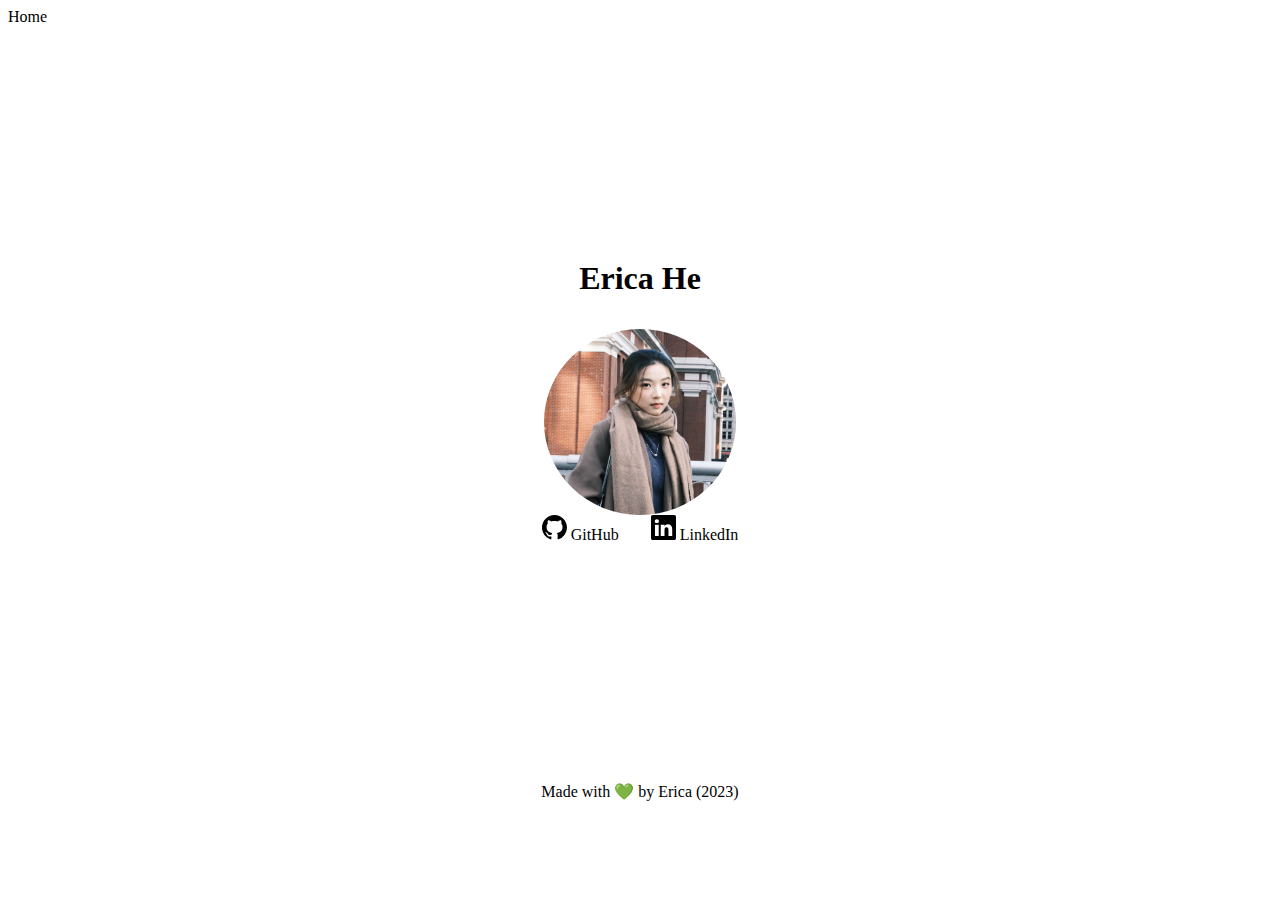
==== contact.html @ ba96f3f7 "in progress" ====
<!DOCTYPE html>
<html lang="en">
<head>
    <meta charset="UTF-8">
    <meta name="viewport" content="width=device-width, initial-scale=1.0">
    <title>Contact</title>
    <link href="https://cdn.jsdelivr.net/npm/bootstrap@5.3.2/dist/css/bootstrap.min.css" rel="stylesheet"
        integrity="sha384-T3c6CoIi6uLrA9TneNEoa7RxnatzjcDSCmG1MXxSR1GAsXEV/Dwwykc2MPK8M2HN" crossorigin="anonymous">
    <link rel="stylesheet" href="style.css">
</head>
<body>
    <div class="mx-5 mb-5">
        <header class="d-flex flex-wrap justify-content-center py-3 mb-4 border-bottom">
            <a href="./home.html" class="d-flex align-items-center mb-3 mb-md-0 me-md-auto link-body-emphasis text-decoration-none">
                <span class="fs-4">Home</span>
            </a>
        </header>
    </div>

    <div class="flex-container mt-5 mx-3" >
        <div class="card" style="width: 30rem; border: 1px solid bs-dark;">
                <h3 class="contact-title font-serif my-3" style="font-weight: 600; font-size:xx-large;">Erica He</h3>
                <img src="asset/erica-profile-2.jpg"  alt="erica-profile-img" class="contact-img" >
                <div class="my-4 button-flex-container">
                    <a href="https://github.com/ericahe127" class="btn btn-outline-primary" target="_blank"><svg xmlns="http://www.w3.org/2000/svg" width="25" height="25" fill="currentColor" class="bi bi-github"
                        viewBox="0 0 16 16">
                        <path
                            d="M8 0C3.58 0 0 3.58 0 8c0 3.54 2.29 6.53 5.47 7.59.4.07.55-.17.55-.38 0-.19-.01-.82-.01-1.49-2.01.37-2.53-.49-2.69-.94-.09-.23-.48-.94-.82-1.13-.28-.15-.68-.52-.01-.53.63-.01 1.08.58 1.23.82.72 1.21 1.87.87 2.33.66.07-.52.28-.87.51-1.07-1.78-.2-3.64-.89-3.64-3.95 0-.87.31-1.59.82-2.15-.08-.2-.36-1.02.08-2.12 0 0 .67-.21 2.2.82.64-.18 1.32-.27 2-.27.68 0 1.36.09 2 .27 1.53-1.04 2.2-.82 2.2-.82.44 1.1.16 1.92.08 2.12.51.56.82 1.27.82 2.15 0 3.07-1.87 3.75-3.65 3.95.29.25.54.73.54 1.48 0 1.07-.01 1.93-.01 2.2 0 .21.15.46.55.38A8.012 8.012 0 0 0 16 8c0-4.42-3.58-8-8-8" />
                    </svg> GitHub</a>
                    <a href="linkedin.com/in/erica-he-91316a265" class="btn btn-outline-primary" target="_blank"><svg xmlns="http://www.w3.org/2000/svg" width="25" height="25" fill="currentColor" class="bi bi-linkedin"
                        viewBox="0 0 16 16">
                        <path
                            d="M0 1.146C0 .513.526 0 1.175 0h13.65C15.474 0 16 .513 16 1.146v13.708c0 .633-.526 1.146-1.175 1.146H1.175C.526 16 0 15.487 0 14.854V1.146zm4.943 12.248V6.169H2.542v7.225h2.401m-1.2-8.212c.837 0 1.358-.554 1.358-1.248-.015-.709-.52-1.248-1.342-1.248-.822 0-1.359.54-1.359 1.248 0 .694.521 1.248 1.327 1.248h.016zm4.908 8.212V9.359c0-.216.016-.432.08-.586.173-.431.568-.878 1.232-.878.869 0 1.216.662 1.216 1.634v3.865h2.401V9.25c0-2.22-1.184-3.252-2.764-3.252-1.274 0-1.845.7-2.165 1.193v.025h-.016a5.54 5.54 0 0 1 .016-.025V6.169h-2.4c.03.678 0 7.225 0 7.225h2.4" />
                    </svg> LinkedIn</a>
                </div>
        </div>
    </div>

    <footer class="contact-footer py-5 mt-5 border-top">
        <p class=" text-body-secondary">Made with 💚 by Erica (2023)</p>
    </footer>
</body>
</html>
---- style.css ----
.font-serif {
    font-family: 'SerifFont', serif;
}

.flex-container{
    display: flex;
    justify-content: center;
    align-items: center;
    height: 80vh;
}

.contact-footer{
    display: flex;
        justify-content: center;
        align-items: center;
        height: 10vh;
}

.contact-title{
    text-align: center;
}

.contact-img{
    border-radius: 50%;
    margin: 0 auto;
    display: block;
    width: 40%;
    height: 40%;
}

.button-flex-container{
    display: flex;
    gap: 2rem;
    justify-content: center;
}

a{
    text-decoration: none;
    color: black;
}



.carousel-caption{
    color: black;
}

/* .carousel .carousel-item {
    height: 40rem;
} */

/* .carousel-item img {
    object-fit: cover;
    width: 90%;
    margin: 0 auto;
    min-height: 20rem;
    max-width:max-content;
}  */

.carousel .carousel-indicators .active {
    background-color:bisque;
}
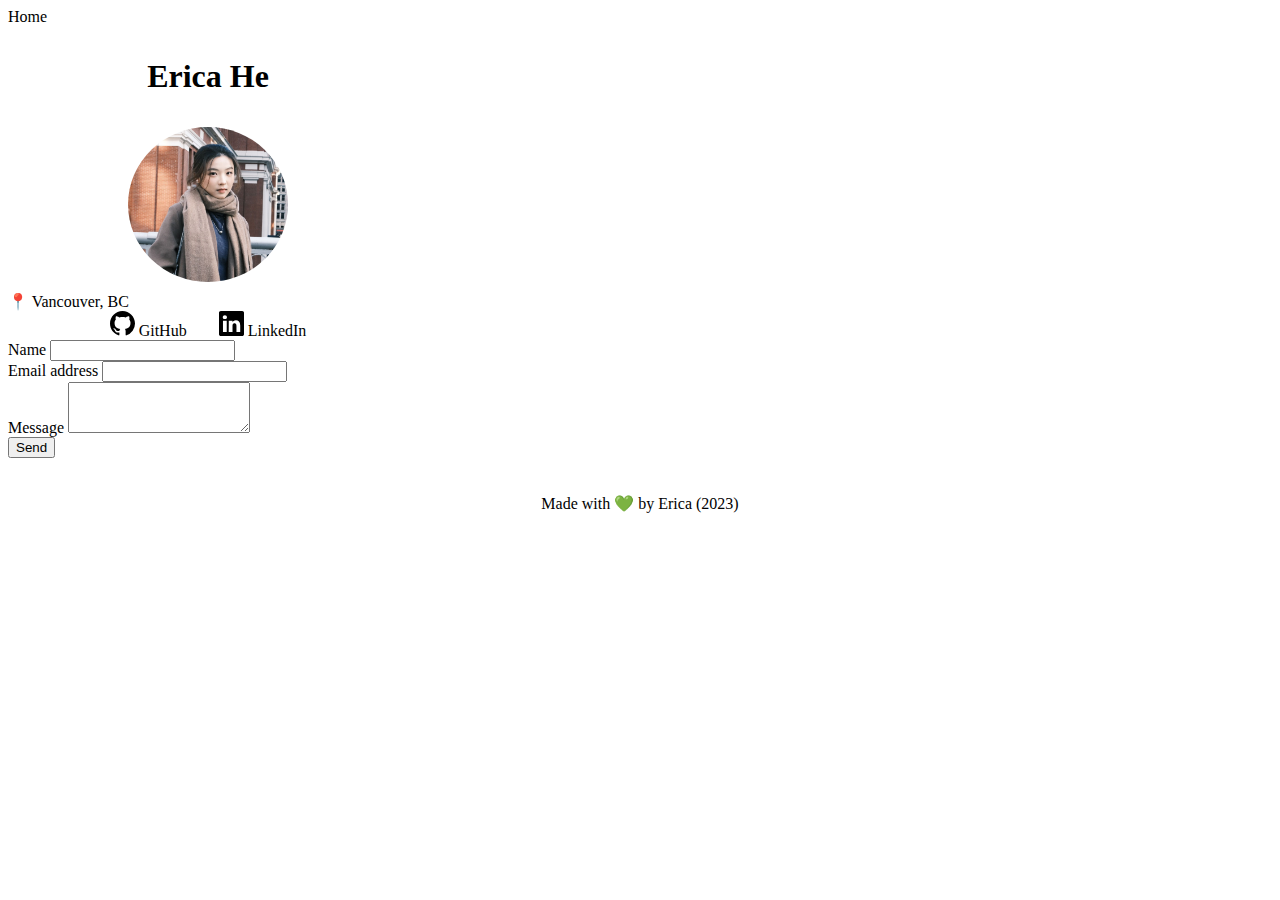
==== commit 4b2648a6: "finish contact page" ====
--- a/contact.html
+++ b/contact.html
@@ -17,10 +17,11 @@
         </header>
     </div>
 
-    <div class="flex-container mt-5 mx-3" >
-        <div class="card" style="width: 30rem; border: 1px solid bs-dark;">
-                <h3 class="contact-title font-serif my-3" style="font-weight: 600; font-size:xx-large;">Erica He</h3>
+    <div class="row mt-5 justify-content-center">
+        <div class="card col-12 col-sm-6 col-lg-6 px-5 mb-3" style="width: 25rem; border: 1px solid bs-dark;">
+                <h3 class="contact-title my-3" style="font-weight: 600; font-size:xx-large;">Erica He</h3>
                 <img src="asset/erica-profile-2.jpg"  alt="erica-profile-img" class="contact-img" >
+                <p style="margin: 0 auto;">📍 Vancouver, BC</p>
                 <div class="my-4 button-flex-container">
                     <a href="https://github.com/ericahe127" class="btn btn-outline-primary" target="_blank"><svg xmlns="http://www.w3.org/2000/svg" width="25" height="25" fill="currentColor" class="bi bi-github"
                         viewBox="0 0 16 16">
@@ -34,10 +35,30 @@
                     </svg> LinkedIn</a>
                 </div>
         </div>
+        <div class="col-12 col-sm-6 col-lg-6 px-5">
+            <div class="mb-3 row justify-content-around" style="width: fit-content;">
+                <div class="col-6 justify-content-start">
+                    <label for="exampleFormControlInput1" class="form-label col-lg-6">Name</label>
+                    <input type="text" id="nameInput" class="form-control col-lg-6" style="width:fit-content" >
+                </div>
+                <div class="col-6 justify-content-start">
+                    <label for="exampleFormControlInput1" class="form-label col-lg-6">Email address</label>
+                    <input type="email" id="emailInput" class="form-control col-lg-6"  style="width:fit-content">
+                </div>
+            </div>
+            <div class="mb-3">
+                <label for="exampleFormControlTextarea1" class="form-label">Message</label>
+                <textarea class="form-control" id="messageInput" rows="3"></textarea>
+            </div>
+            <button class="btn btn-md btn-outline-primary" id="send-button" style="width: fit-content;">Send</button>
+        </div>
     </div>
 
-    <footer class="contact-footer py-5 mt-5 border-top">
-        <p class=" text-body-secondary">Made with 💚 by Erica (2023)</p>
+    <footer class="contact-footer my-5 mx-5 border-top">
+        <p class=" text-body-secondary pt-5">Made with 💚 by Erica (2023)</p>
     </footer>
+
+    <script src="https://ajax.googleapis.com/ajax/libs/jquery/3.7.1/jquery.min.js"></script>
+    <script src="contact.js"></script>
 </body>
 </html>--- a/style.css
+++ b/style.css
@@ -23,6 +23,7 @@
 .contact-img{
     border-radius: 50%;
     margin: 0 auto;
+    margin-bottom: 10px;
     display: block;
     width: 40%;
     height: 40%;
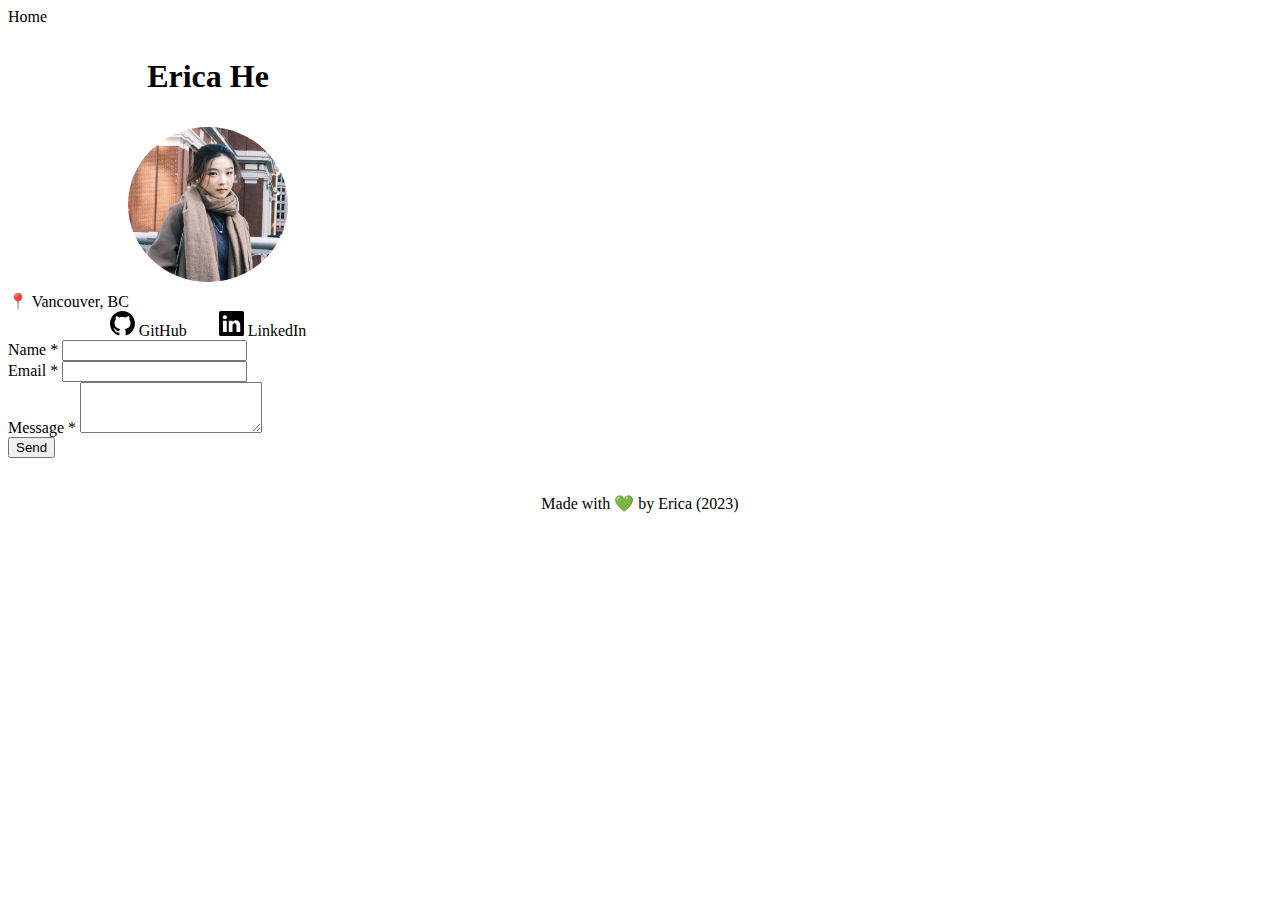
==== commit 92a01887: "added constraint" ====
--- a/contact.html
+++ b/contact.html
@@ -38,16 +38,16 @@
         <div class="col-12 col-sm-6 col-lg-6 px-5">
             <div class="mb-3 row justify-content-around" style="width: fit-content;">
                 <div class="col-6 justify-content-start">
-                    <label for="exampleFormControlInput1" class="form-label col-lg-6">Name</label>
+                    <label for="exampleFormControlInput1" class="form-label col-lg-6">Name *</label>
                     <input type="text" id="nameInput" class="form-control col-lg-6" style="width:fit-content" >
                 </div>
                 <div class="col-6 justify-content-start">
-                    <label for="exampleFormControlInput1" class="form-label col-lg-6">Email address</label>
+                    <label for="exampleFormControlInput1" class="form-label col-lg-6">Email *</label>
                     <input type="email" id="emailInput" class="form-control col-lg-6"  style="width:fit-content">
                 </div>
             </div>
             <div class="mb-3">
-                <label for="exampleFormControlTextarea1" class="form-label">Message</label>
+                <label for="exampleFormControlTextarea1" class="form-label">Message *</label>
                 <textarea class="form-control" id="messageInput" rows="3"></textarea>
             </div>
             <button class="btn btn-md btn-outline-primary" id="send-button" style="width: fit-content;">Send</button>
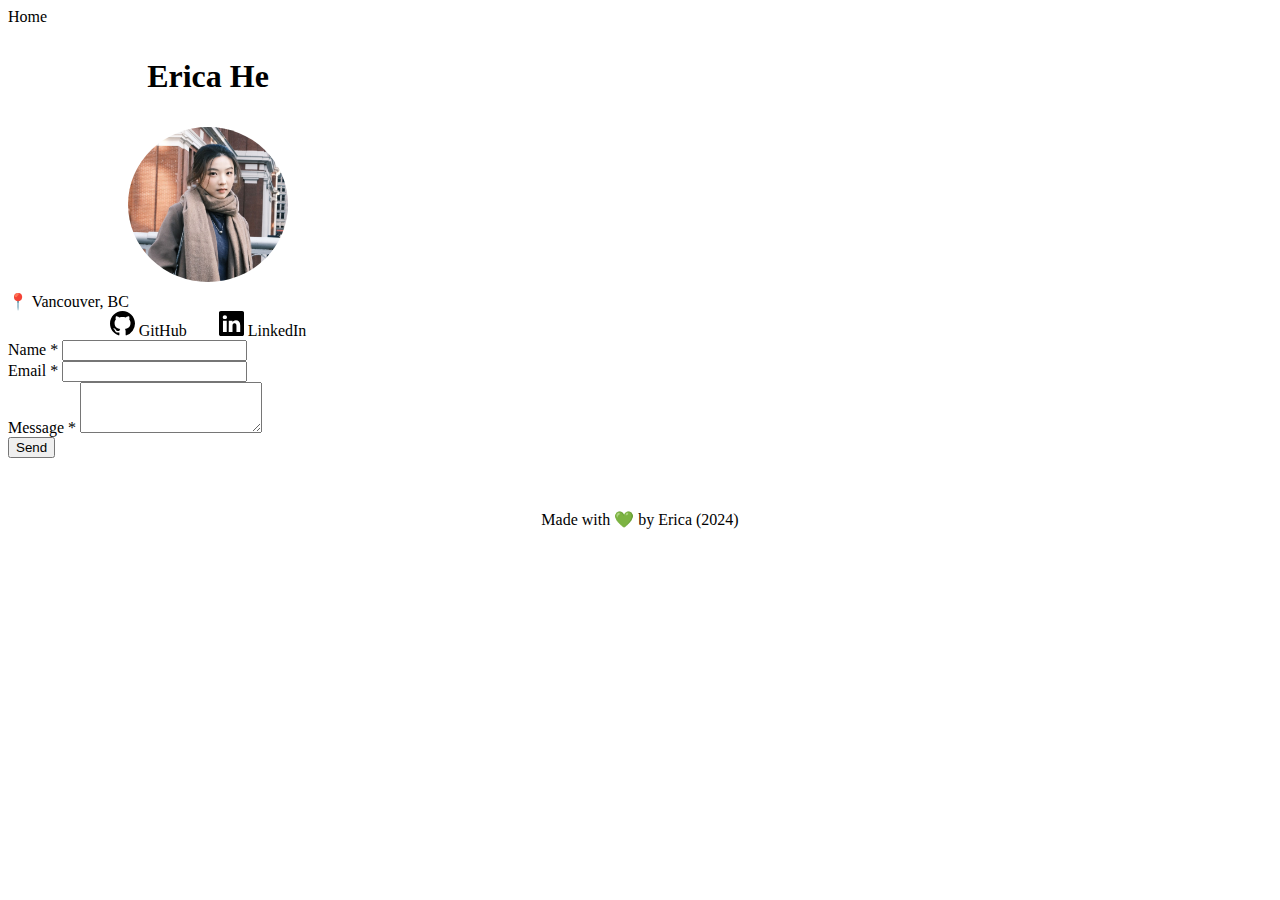
==== commit 608abbc5: "0622 update" ====
--- a/contact.html
+++ b/contact.html
@@ -11,13 +11,15 @@
 <body>
     <div class="mx-5 mb-5">
         <header class="d-flex flex-wrap justify-content-center py-3 mb-4 border-bottom">
-            <a href="./home.html" class="d-flex align-items-center mb-3 mb-md-0 me-md-auto link-body-emphasis text-decoration-none">
+            <a href="./index.html" class="d-flex align-items-center mb-3 mb-md-0 me-md-auto link-body-emphasis text-decoration-none">
                 <span class="fs-4">Home</span>
             </a>
         </header>
     </div>
 
     <div class="row mt-5 justify-content-center">
+
+        <!-- Proile Info -->
         <div class="card col-12 col-sm-6 col-lg-6 px-5 mb-3" style="width: 25rem; border: 1px solid bs-dark;">
                 <h3 class="contact-title my-3" style="font-weight: 600; font-size:xx-large;">Erica He</h3>
                 <img src="asset/erica-profile-2.jpg"  alt="erica-profile-img" class="contact-img" >
@@ -28,37 +30,45 @@
                         <path
                             d="M8 0C3.58 0 0 3.58 0 8c0 3.54 2.29 6.53 5.47 7.59.4.07.55-.17.55-.38 0-.19-.01-.82-.01-1.49-2.01.37-2.53-.49-2.69-.94-.09-.23-.48-.94-.82-1.13-.28-.15-.68-.52-.01-.53.63-.01 1.08.58 1.23.82.72 1.21 1.87.87 2.33.66.07-.52.28-.87.51-1.07-1.78-.2-3.64-.89-3.64-3.95 0-.87.31-1.59.82-2.15-.08-.2-.36-1.02.08-2.12 0 0 .67-.21 2.2.82.64-.18 1.32-.27 2-.27.68 0 1.36.09 2 .27 1.53-1.04 2.2-.82 2.2-.82.44 1.1.16 1.92.08 2.12.51.56.82 1.27.82 2.15 0 3.07-1.87 3.75-3.65 3.95.29.25.54.73.54 1.48 0 1.07-.01 1.93-.01 2.2 0 .21.15.46.55.38A8.012 8.012 0 0 0 16 8c0-4.42-3.58-8-8-8" />
                     </svg> GitHub</a>
-                    <a href="linkedin.com/in/erica-he-91316a265" class="btn btn-outline-primary" target="_blank"><svg xmlns="http://www.w3.org/2000/svg" width="25" height="25" fill="currentColor" class="bi bi-linkedin"
+                    <a href="https://www.linkedin.com/in/erica-he-91316a265/" class="btn btn-outline-primary" target="_blank"><svg xmlns="http://www.w3.org/2000/svg" width="25" height="25" fill="currentColor" class="bi bi-linkedin"
                         viewBox="0 0 16 16">
                         <path
                             d="M0 1.146C0 .513.526 0 1.175 0h13.65C15.474 0 16 .513 16 1.146v13.708c0 .633-.526 1.146-1.175 1.146H1.175C.526 16 0 15.487 0 14.854V1.146zm4.943 12.248V6.169H2.542v7.225h2.401m-1.2-8.212c.837 0 1.358-.554 1.358-1.248-.015-.709-.52-1.248-1.342-1.248-.822 0-1.359.54-1.359 1.248 0 .694.521 1.248 1.327 1.248h.016zm4.908 8.212V9.359c0-.216.016-.432.08-.586.173-.431.568-.878 1.232-.878.869 0 1.216.662 1.216 1.634v3.865h2.401V9.25c0-2.22-1.184-3.252-2.764-3.252-1.274 0-1.845.7-2.165 1.193v.025h-.016a5.54 5.54 0 0 1 .016-.025V6.169h-2.4c.03.678 0 7.225 0 7.225h2.4" />
                     </svg> LinkedIn</a>
                 </div>
         </div>
+
+        <!-- form -->
         <div class="col-12 col-sm-6 col-lg-6 px-5">
-            <div class="mb-3 row justify-content-around" style="width: fit-content;">
-                <div class="col-6 justify-content-start">
-                    <label for="exampleFormControlInput1" class="form-label col-lg-6">Name *</label>
-                    <input type="text" id="nameInput" class="form-control col-lg-6" style="width:fit-content" >
+            <form id="my-form" action="https://formspree.io/f/movaaddj" method="POST">
+                <div class="mb-3 " style="width: fit-content;">
+                    <div class="mb-3">
+                        <label for="nameInput" class="form-label ">Name *</label>
+                        <input type="text" id="nameInput" name="name" class="form-control" style="width:fit-content" required>
+                    </div>
+                    <div>
+                        <label for="emailInput" class="form-label">Email *</label>
+                        <input type="email" id="emailInput" name="email" class="form-control" style="width:fit-content"
+                            required>
+                    </div>
                 </div>
-                <div class="col-6 justify-content-start">
-                    <label for="exampleFormControlInput1" class="form-label col-lg-6">Email *</label>
-                    <input type="email" id="emailInput" class="form-control col-lg-6"  style="width:fit-content">
+                <div class="mb-3">
+                    <label for="messageInput" class="form-label">Message *</label>
+                    <textarea class="form-control" id="messageInput" name="message" rows="3" required></textarea>
                 </div>
-            </div>
-            <div class="mb-3">
-                <label for="exampleFormControlTextarea1" class="form-label">Message *</label>
-                <textarea class="form-control" id="messageInput" rows="3"></textarea>
-            </div>
-            <button class="btn btn-md btn-outline-primary" id="send-button" style="width: fit-content;">Send</button>
+                <button type="submit" class="btn btn-md btn-outline-primary" id="send-button"
+                    style="width: fit-content;">Send</button>
+                <p id="my-form-status"></p>
+            </form>
         </div>
+
     </div>
 
     <footer class="contact-footer my-5 mx-5 border-top">
-        <p class=" text-body-secondary pt-5">Made with 💚 by Erica (2023)</p>
+        <p class=" text-body-secondary pt-5">Made with 💚 by Erica (2024)</p>
     </footer>
 
-    <script src="https://ajax.googleapis.com/ajax/libs/jquery/3.7.1/jquery.min.js"></script>
+    <!-- <script src="https://ajax.googleapis.com/ajax/libs/jquery/3.7.1/jquery.min.js"></script> -->
     <script src="contact.js"></script>
 </body>
 </html>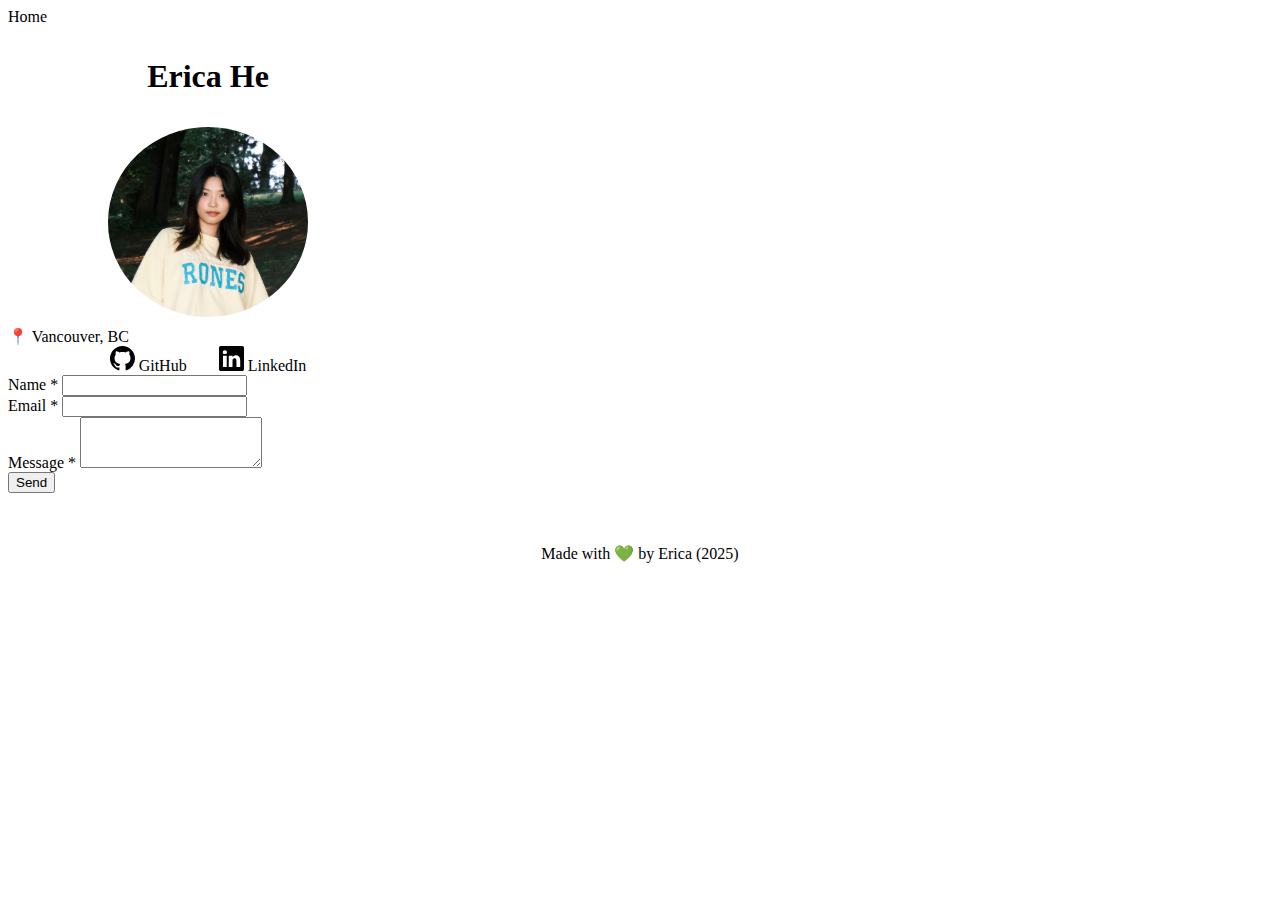
==== commit b0c20a32: "Projects" ====
--- a/contact.html
+++ b/contact.html
@@ -65,7 +65,7 @@
     </div>
 
     <footer class="contact-footer my-5 mx-5 border-top">
-        <p class=" text-body-secondary pt-5">Made with 💚 by Erica (2024)</p>
+        <p class=" text-body-secondary pt-5">Made with 💚 by Erica (2025)</p>
     </footer>
 
     <!-- <script src="https://ajax.googleapis.com/ajax/libs/jquery/3.7.1/jquery.min.js"></script> -->
--- a/style.css
+++ b/style.css
@@ -25,8 +25,8 @@
     margin: 0 auto;
     margin-bottom: 10px;
     display: block;
-    width: 40%;
-    height: 40%;
+    width: 50%;
+    height: 45%;
 }
 
 .button-flex-container{
@@ -60,4 +60,8 @@
 
 .carousel .carousel-indicators .active {
     background-color:bisque;
+}
+
+.project-jump-to-carousel{
+    text-decoration: underline;
 }